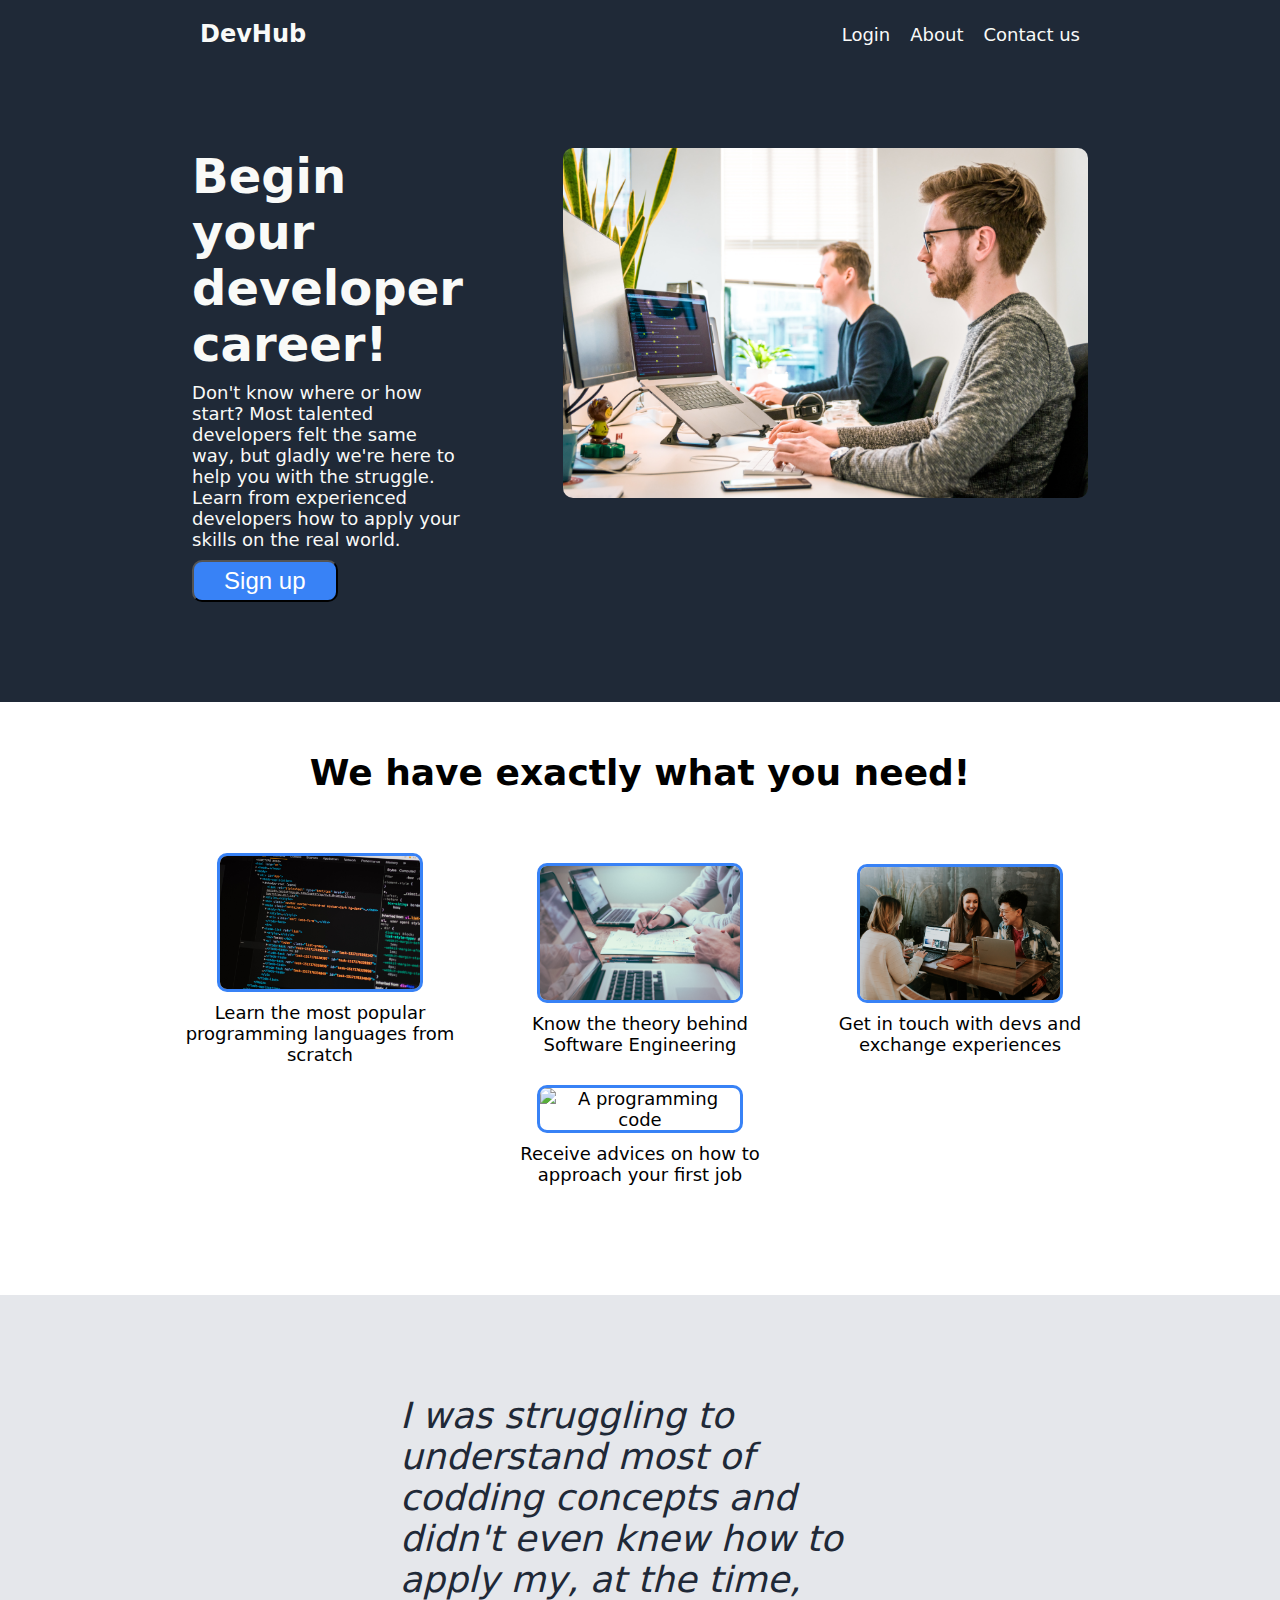
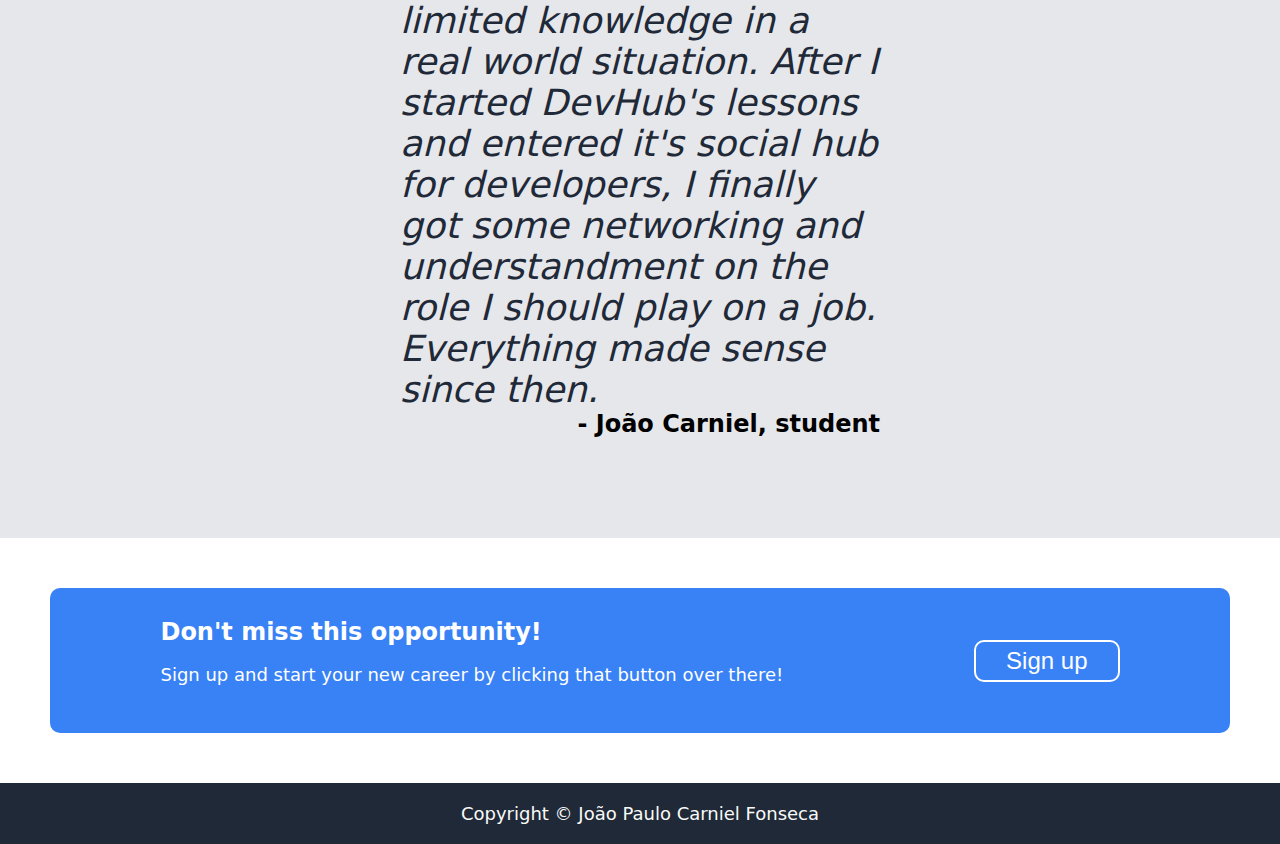
==== landingpage.html @ ed174637 "finish landpage v1" ====
<!DOCTYPE html>
<html lang="en">
<head>
    <meta charset="UTF-8">
    <meta http-equiv="X-UA-Compatible" content="IE=edge">
    <meta name="viewport" content="width=device-width, initial-scale=1.0">
    <title>Landing Page</title>
    <link rel="stylesheet" href="style.css">
</head>
<body>
    <div class="header">
        <div class="logo">DevHub</div>
        <div class="links">
            <a href="#">Login</a>
            <a href="#">About</a>
            <a href="#">Contact us</a>
        </div>
    </div>
    <div class="intro">
        <div class="about">
            <div class="title">Begin your developer career!</div>
            <div class="text">Don't know where or how start? Most talented developers felt the same way, but gladly we're here to help you with the struggle. Learn from experienced developers how to apply your skills on the real world.</div>
            <div class="'buttons">
                <button>Sign up</button>
            </div>
        </div>
        <img src="./images/intro.jpg" alt="A guy sitting next to his PC">
    </div>
    <div class="information">
        <div class="title">We have exactly what you need!</div>
        <div class="container">
            <div class="card">
                <img src="./images/code.jpg" alt="A programming code">
                <div class="text">Learn the most popular programming languages from scratch</div>
            </div>
            <div class="card">
                <img src="./images/theory.jpg" alt="A programming code">
                <div class="text">Know the theory behind Software Engineering</div>
            </div>
            <div class="card">
                <img src="./images/network.jpg" alt="A programming code">
                <div class="text">Get in touch with devs and exchange experiences</div>
            </div>
            <div class="card">
                <img src="./images/interview.jpg" alt="A programming code">
                <div class="text">Receive advices on how to approach your first job</div>
            </div>
        </div>
    </div>
    <div class="declaration">
        <div class="text">I was struggling to understand most of codding concepts and didn't even knew how to apply my, at the time, limited knowledge in a real world situation. After I started DevHub's lessons and entered it's social hub for developers, I finally got some networking and understandment on the role I should play on a job. Everything made sense since then.</div>
        <div class="autor">- João Carniel, student</div>
    </div>
    <div class="container">
        <div class="box">
            <div class="text">
                <div class="maior">Don't miss this opportunity!</div>
                <p>Sign up and start your new career by clicking that button over there!</p>
            </div>
            <div class="button">
                <button>Sign up</button>
            </div>
        </div>
    </div>
    <div class="footer">Copyright © João Paulo Carniel Fonseca</div>
</body>
</html>
---- style.css ----
body {
    font-family: system-ui, -apple-system, BlinkMacSystemFont, 'Segoe UI', Roboto, Oxygen, Ubuntu, Cantarell, 'Open Sans', 'Helvetica Neue', sans-serif;
    display: flex;
    flex-direction: column;
    margin: 0px;;
}

.header {
    flex: 1 0 auto;
    display: flex;
    justify-content: space-between;
    padding-left: 200px;
    padding-right: 200px;
    padding-top: 20px;
    align-items: center;
    background-color: #1f2937;
    color: #f9faf8;
    font-size: 18px;
}

.header > ul {
    list-style-type: none;
    display: flex;
    gap: 30px;
}

.logo {
    flex: 1 1 none;
    font-size: 24px;
    font-weight: bolder;
}

.links {
    display: flex;
    gap: 20px;
    white-space: nowrap;
}

.intro {
    flex: 3 0 auto;
    display: flex;
    justify-content: center;
    background-color: #1f2937;
    color: #f9faf8;
    gap: 100px;
    padding: 100px;
    padding-left: 200px;
    padding-right: 200px;
    font-size: 18px;
}

.about {
    flex: 1 1 none;
    display: flex;
    flex-direction: column;
    align-items: start;
    gap: 10px;
    flex-wrap: wrap;
    width: 800px;
}

.intro .title {
    font-size: 48px;
    font-weight: bolder;
}

.intro img {
    flex: 1 0 none;
    width: 600px;
    height: 350px;
    border-radius: 10px;
}

.information {
    flex: 3 0 auto;
    display: flex;
    flex-direction: column;
    align-items: center;
    padding-left: 200px;
    padding-right: 200px;
    padding: 50px;
}

.information .title {
    flex: 1;
    justify-content: center;
    font-size: 36px;
    font-weight: bolder;
}

.information img {
    border-radius: 10px;
    border-style: solid;
    border-color: #3882f6;
}

.container {
    display: flex;
    align-items: center;
    justify-content: center;
    padding: 50px;
    flex-wrap: wrap;
}

.card {
    display: flex;
    flex-direction: column;
    justify-content: center;
    align-items: center;
    flex-wrap: wrap;
    width: 300px;
    text-align: center;
    gap: 10px;
    padding: 10px;
    font-size: 18px;
}

.card img {
    flex: 0 1 auto;
    width: 200px;
}

.declaration {
    flex: 3 0 auto;
    background-color: #e5e7eb;
    padding-left: 200px;
    padding-right: 200px;
    padding-top: 100px;
    padding-bottom: 100px;
    display: flex;
    flex-direction: column;
}

.declaration .text {
    flex: 1 1 auto;
    font-size: 36px;
    font-style: italic;
    font-weight: lighter;
    color: #1f2937;
    align-self: center;
    padding: 0 200px 0 200px;
    flex-wrap: wrap;
}

.declaration .autor {
    font-size: 24px;
    font-weight: bolder;
    align-self: self-end;
    padding: 0 200px 0 200px;
}

.box {
    background-color: #3882f6;
    border-radius: 10px;
    display: flex;
    justify-content: space-around;
    align-items: center;
    padding: 30px;
    gap: 30px;
    width: 1500px;
    color: white;
    font-size: 18px;
}

.maior {
    font-size: 24px;
    font-weight: bolder;
}

.box button {
    border-color: white;
    border-style: solid;
}

.footer {
    flex: 1 0 auto;
    display: flex;
    justify-content: center;
    padding: 20px;
    background-color: #1f2937;
    color: #f9faf8;
    font-size: 18px;
}

a {
    color: #f9faf8;
    text-decoration: none;
}

ul {
    margin: 0px;
    padding: 0px;
}

button {
    background-color: #3882f6;
    border-radius: 10px;
    color: white;
    font-size: 24px;
    padding: 5px;
    padding-left: 30px;
    padding-right: 30px;
}
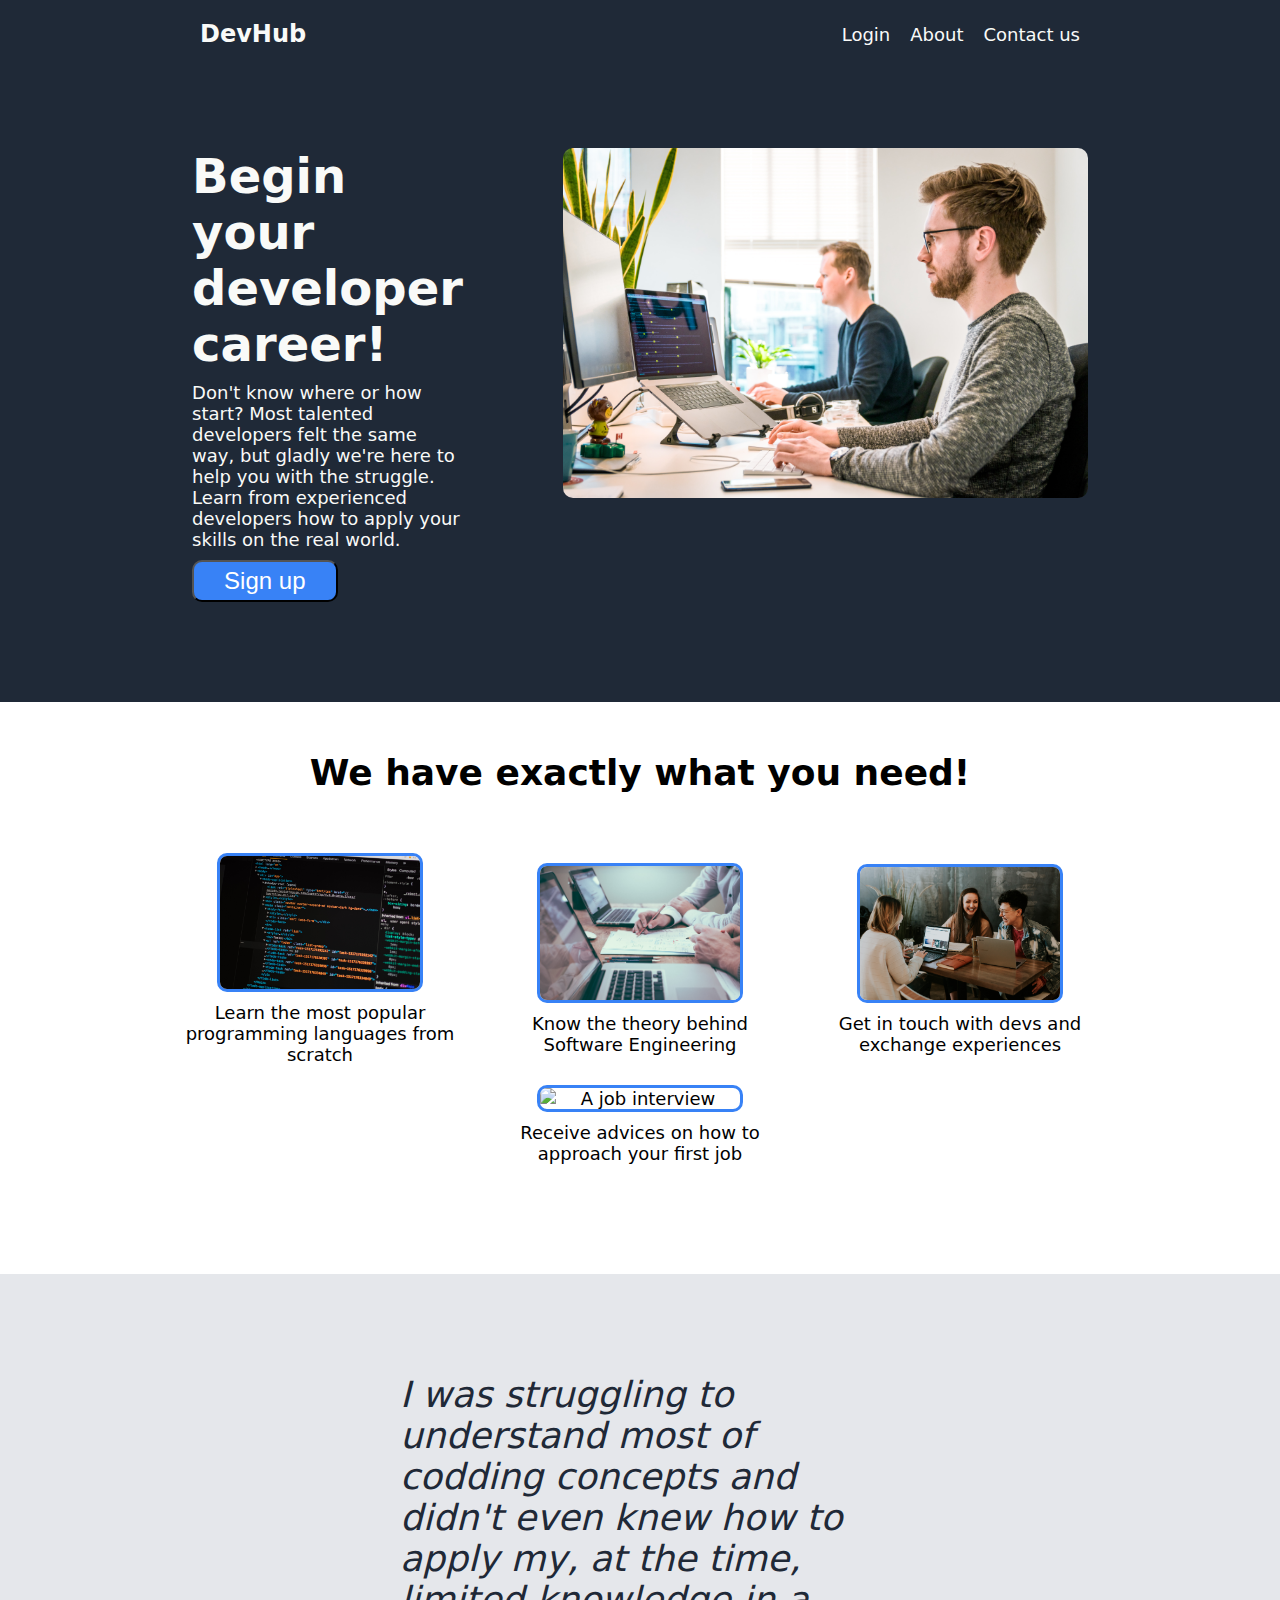
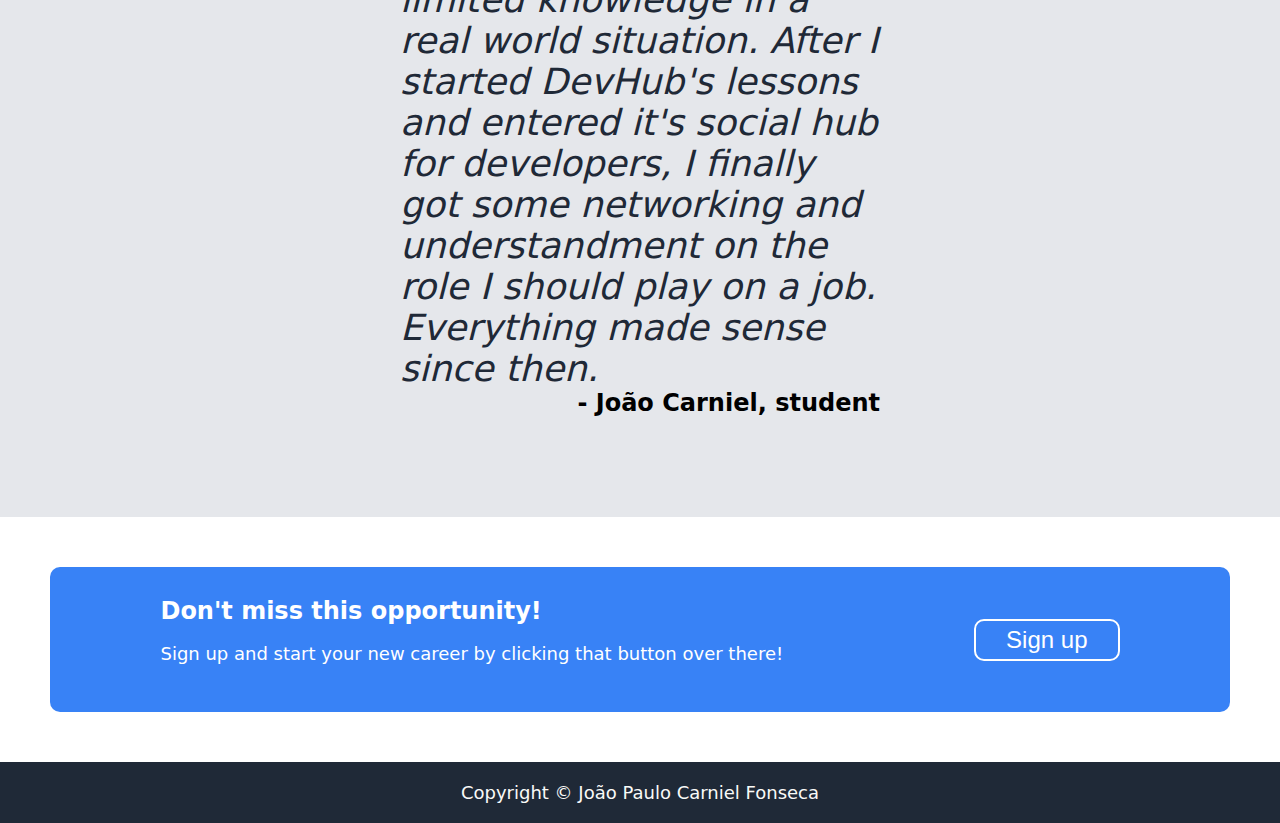
==== commit 300a4834: "Update images descriptions" ====
--- a/landingpage.html
+++ b/landingpage.html
@@ -34,15 +34,15 @@
                 <div class="text">Learn the most popular programming languages from scratch</div>
             </div>
             <div class="card">
-                <img src="./images/theory.jpg" alt="A programming code">
+                <img src="./images/theory.jpg" alt="Someone studding Software Engineering theory">
                 <div class="text">Know the theory behind Software Engineering</div>
             </div>
             <div class="card">
-                <img src="./images/network.jpg" alt="A programming code">
+                <img src="./images/network.jpg" alt="Group of devs talking">
                 <div class="text">Get in touch with devs and exchange experiences</div>
             </div>
             <div class="card">
-                <img src="./images/interview.jpg" alt="A programming code">
+                <img src="./images/interview.jpg" alt="A job interview">
                 <div class="text">Receive advices on how to approach your first job</div>
             </div>
         </div>
